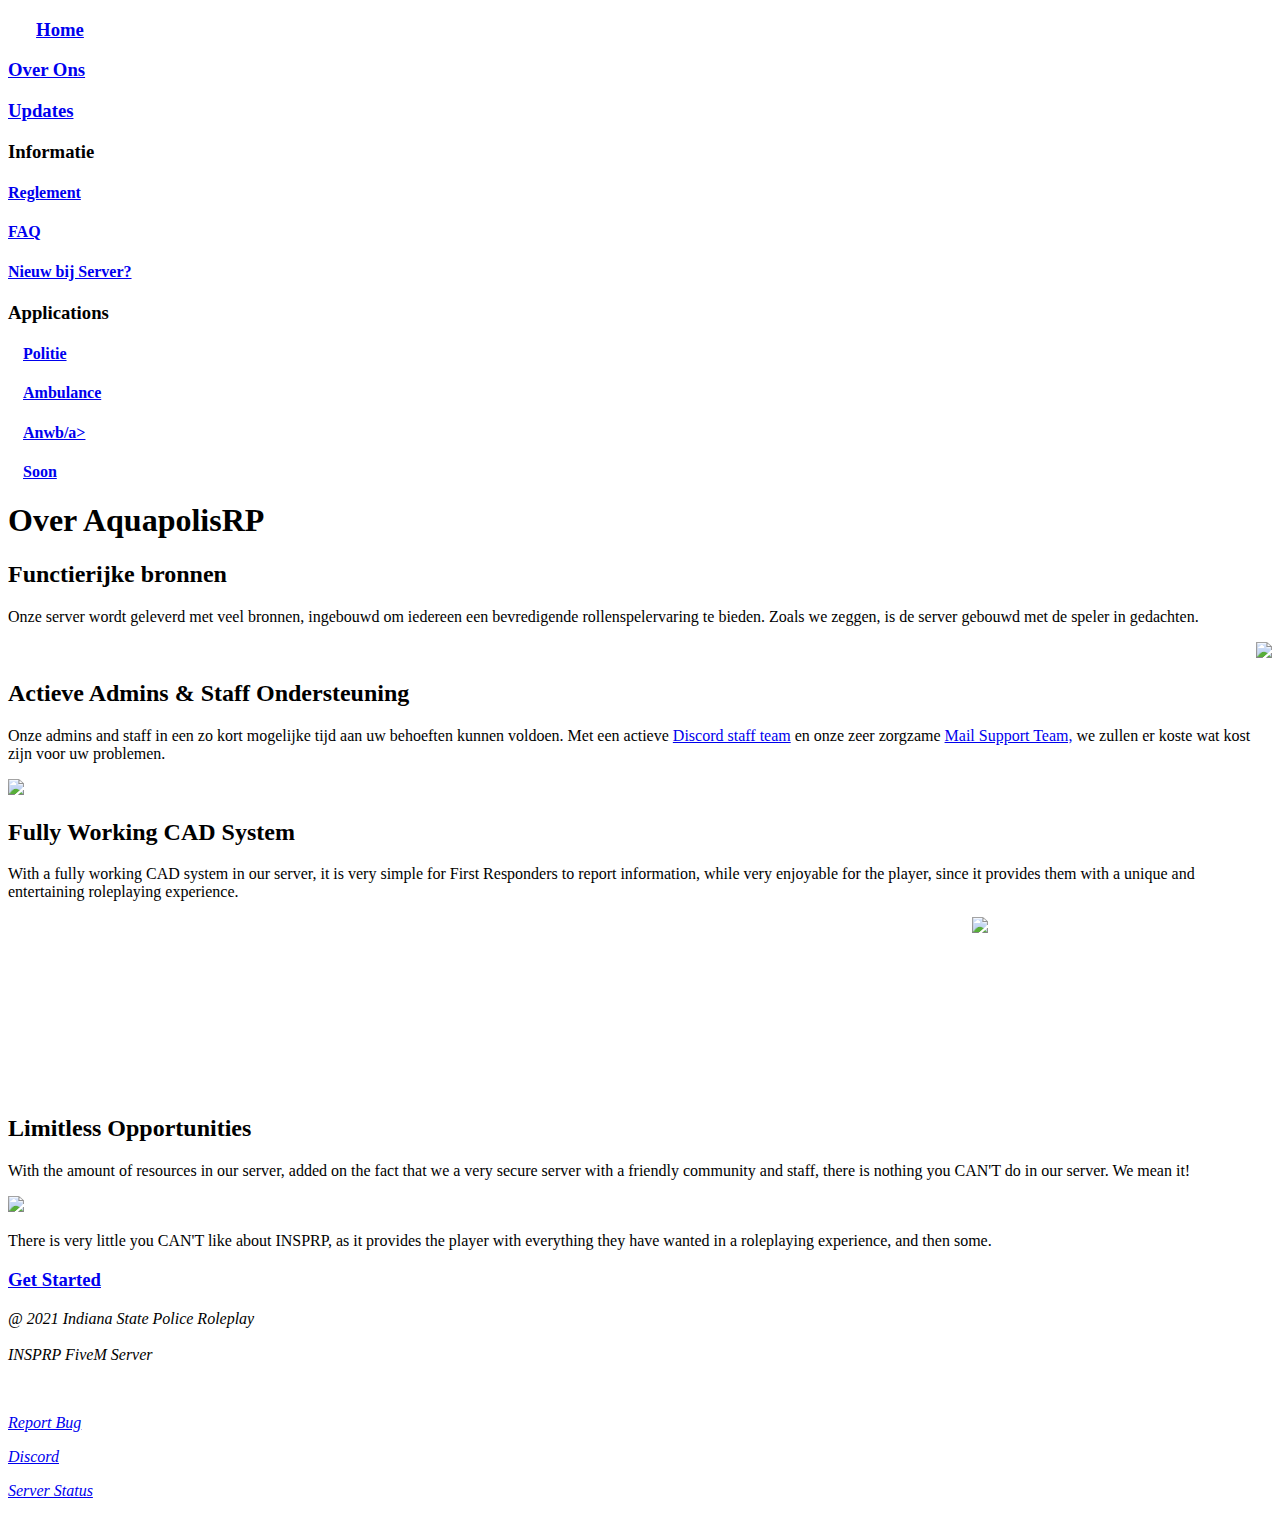
==== html/about-us.html @ 3eebf221 "Update about-us.html" ====
<!DOCTYPE html>
<html>
    <head>
        <link rel="stylesheet" href="../css/basics.css">
        <link rel="stylesheet" href="../css/about-us.css">
        <meta charset="UTF-8">
        <link rel="icon" type="image/png" href="../images/AquapolisRP_trans.png">
        <title>Over Ons - AquapolisRP</title>
    </head>

    <body>
        <!--Header-->
        <header>
            <h3 style="padding-left: 1.5em;"><a class="hover-anim" href="../index.html">Home</a></h3>
            <h3><a class="hover-anim" href="#">Over Ons</a></h3>
            <h3><a class="hover-anim" href="update.html">Updates</a></h3>

            <!-- Drop Down Menu Items -->
            <div class="dropdown">
                <h3>Informatie</h3>
                <div class="dropdown-anim dropdown-keyframe">
                    <h4><a class="hover-anim" href="information/rules.html">Reglement</a></h4>
                    <h4><a class="hover-anim" href="information/faq.html">FAQ</a></h4>
                    <h4><a class="hover-anim" href="information/new-player.html">Nieuw bij Server?</a></h4>
                </div>
            </div>
            <div class="dropdown">
                <h3 style="border-right: none;">Applications</h3>
                <div class="dropdown-anim dropdown-keyframe" style="padding-right: 15px; padding-left: 15px;">
                    <h4><a class="hover-anim" href="applications/police-app.html">Politie</a></h4>
                    <h4><a class="hover-anim" href="applications/fire-ems-app.html">Ambulance</a></h4>
                    <h4><a class="hover-anim" href="applications/dispatch-app.html">Anwb/a></h4>
                    <h4><a class="hover-anim" href="applications/ban-appeal.html">Soon</a></h4>
                </div>
            </div>
        </header>

        <h1 id="title"><b>Over AquapolisRP</b></h1>


        <!--*COPY AND PASTE SHIT*
        
        <div class="feature">
            <h2 class="feature-title"></h2>
            <p class="feature-text"></p>
            <img class="feature-img" src="">
        </div>
    
        -->

        <div class="feature">
            <h2 class="feature-title"><b>Functierijke bronnen</b></h2>
            <p class="feature-text">Onze server wordt geleverd met veel bronnen, ingebouwd om iedereen een bevredigende rollenspelervaring te bieden. Zoals we zeggen, is de server gebouwd met de speler in gedachten.</p>
        </div>
        <img class="feature-img" src="../images/slideshow/slide-1.png" style="float: right;">
        <br>
        <div class="feature2">
            <h2 class="feature-title"><b>Actieve Admins & Staff Ondersteuning</b></h2>
            <p class="feature-text">Onze admins and staff in een zo kort mogelijke tijd aan uw behoeften kunnen voldoen. Met een actieve <a href="https://discord.gg/qSsJupfgga" class="feature-link">
            Discord staff team</a> en onze zeer zorgzame <a href="mailto:indianastatepoliceroleplay@gmail.com" class="feature-link">Mail Support Team,</a> we zullen er koste wat kost zijn voor uw problemen.</p>
        </div>
        <img class="feature-img" src="../images/slideshow/slide-4.png">
        <br>
        <div class="feature">
            <h2 class="feature-title"><b>Fully Working CAD System</b></h2>
            <p class="feature-text">With a fully working CAD system in our server, it is very simple for First Responders to report information,
                 while very enjoyable for the player, since it provides them with a unique and entertaining roleplaying experience.</p>
        </div>
        <img class="feature-img" src="../images/insprp.png" style="width: 300px; float: right;">
        <br>
        <div class="feature2" style="margin-top: 180px;">
            <h2 class="feature-title">Limitless Opportunities</h2>
            <p class="feature-text">With the amount of resources in our server, added on the fact that we a 
                very secure server with a friendly community and staff, there is nothing you CAN'T do in our server. We mean it!</p>
        </div>
        <img class="feature-img" src="../images/slideshow/slide-5.png" style="height: 300px;">
        <br>
        <p class="ending-text">There is very little you CAN'T like about INSPRP, as it provides the player with everything they have wanted in a roleplaying experience, and then some.</p>
        <h3 class="get-started"><span><a class="hover-anim" href="information/new-player.html">Get Started</a></span></h3>
    </body>

    <!--Footer-->
    <footer>
        <i>
            <p style="margin-bottom: -16px;">@ 2021 Indiana State Police Roleplay</p>
            <br>
            <p>INSPRP FiveM Server</p>
            <br>
            <p><a href="report-bug.html">Report Bug</a></p>
            <p><a href="https://discord.com/invite/bQagr5x">Discord</a></p>
            <p><a style="border: none;" href="../status-index.html">Server Status</a></p>
        </i>
    </footer>
</html>
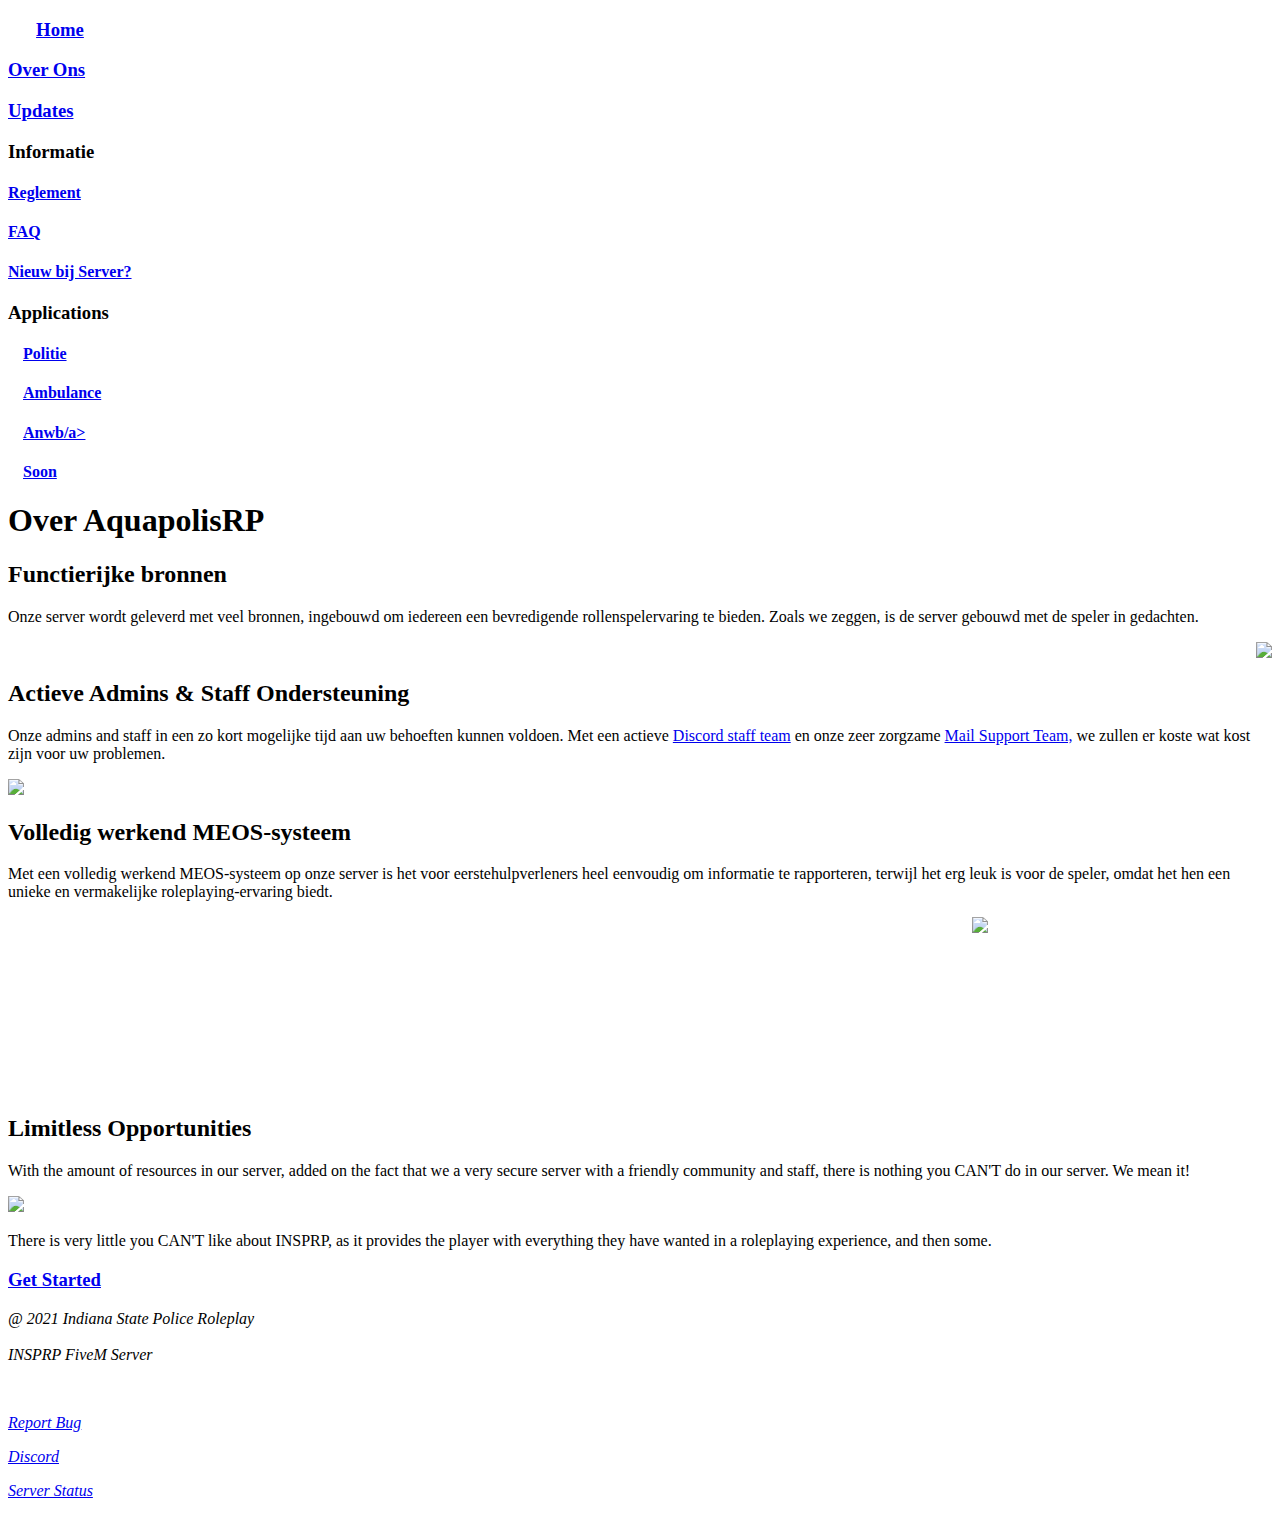
==== commit c810e8f0: "Update about-us.html" ====
--- a/html/about-us.html
+++ b/html/about-us.html
@@ -62,11 +62,11 @@
         <img class="feature-img" src="../images/slideshow/slide-4.png">
         <br>
         <div class="feature">
-            <h2 class="feature-title"><b>Fully Working CAD System</b></h2>
-            <p class="feature-text">With a fully working CAD system in our server, it is very simple for First Responders to report information,
-                 while very enjoyable for the player, since it provides them with a unique and entertaining roleplaying experience.</p>
+            <h2 class="feature-title"><b>Volledig werkend MEOS-systeem</b></h2>
+            <p class="feature-text">Met een volledig werkend MEOS-systeem op onze server is het voor eerstehulpverleners heel eenvoudig om informatie te rapporteren,
+                 terwijl het erg leuk is voor de speler, omdat het hen een unieke en vermakelijke roleplaying-ervaring biedt.</p>
         </div>
-        <img class="feature-img" src="../images/insprp.png" style="width: 300px; float: right;">
+        <img class="feature-img" src="../images/AquapolisRP_trans.png" style="width: 300px; float: right;">
         <br>
         <div class="feature2" style="margin-top: 180px;">
             <h2 class="feature-title">Limitless Opportunities</h2>
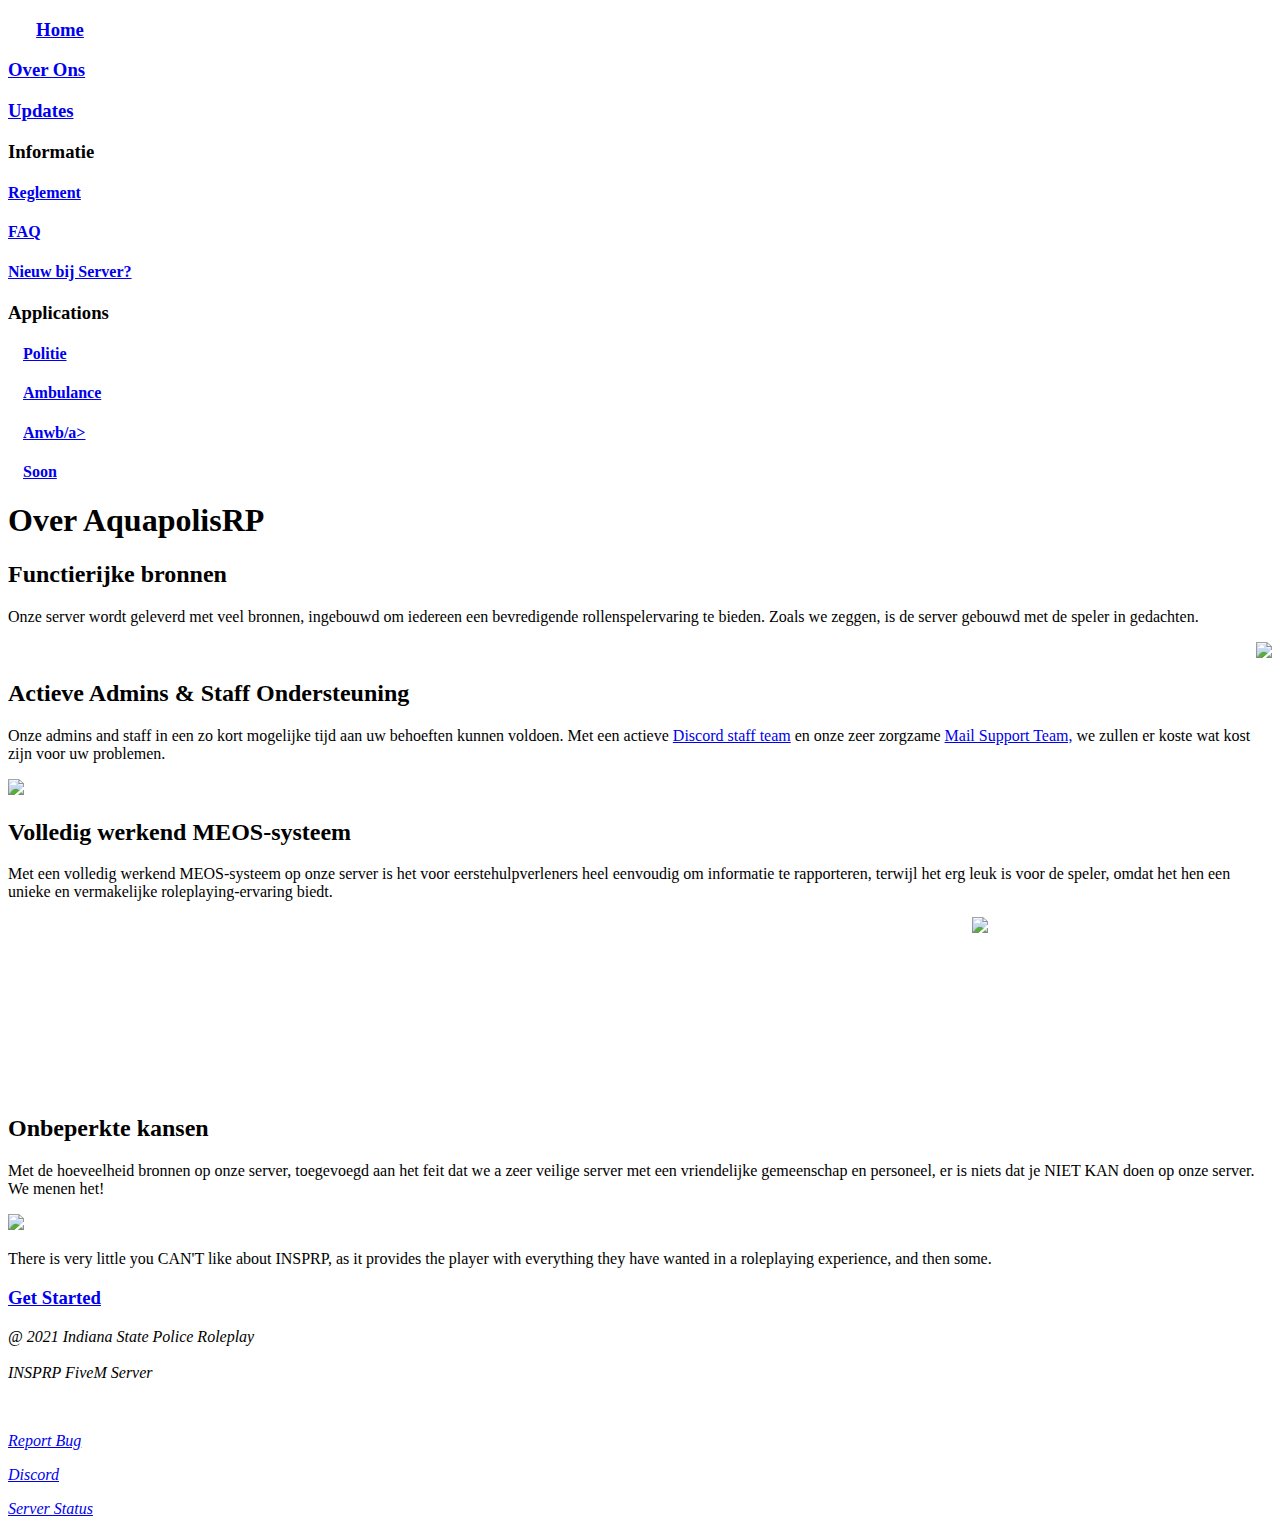
==== commit e35d160e: "Update about-us.html" ====
--- a/html/about-us.html
+++ b/html/about-us.html
@@ -69,9 +69,9 @@
         <img class="feature-img" src="../images/AquapolisRP_trans.png" style="width: 300px; float: right;">
         <br>
         <div class="feature2" style="margin-top: 180px;">
-            <h2 class="feature-title">Limitless Opportunities</h2>
-            <p class="feature-text">With the amount of resources in our server, added on the fact that we a 
-                very secure server with a friendly community and staff, there is nothing you CAN'T do in our server. We mean it!</p>
+            <h2 class="feature-title">Onbeperkte kansen</h2>
+            <p class="feature-text">Met de hoeveelheid bronnen op onze server, toegevoegd aan het feit dat we a
+                zeer veilige server met een vriendelijke gemeenschap en personeel, er is niets dat je NIET KAN doen op onze server. We menen het!</p>
         </div>
         <img class="feature-img" src="../images/slideshow/slide-5.png" style="height: 300px;">
         <br>
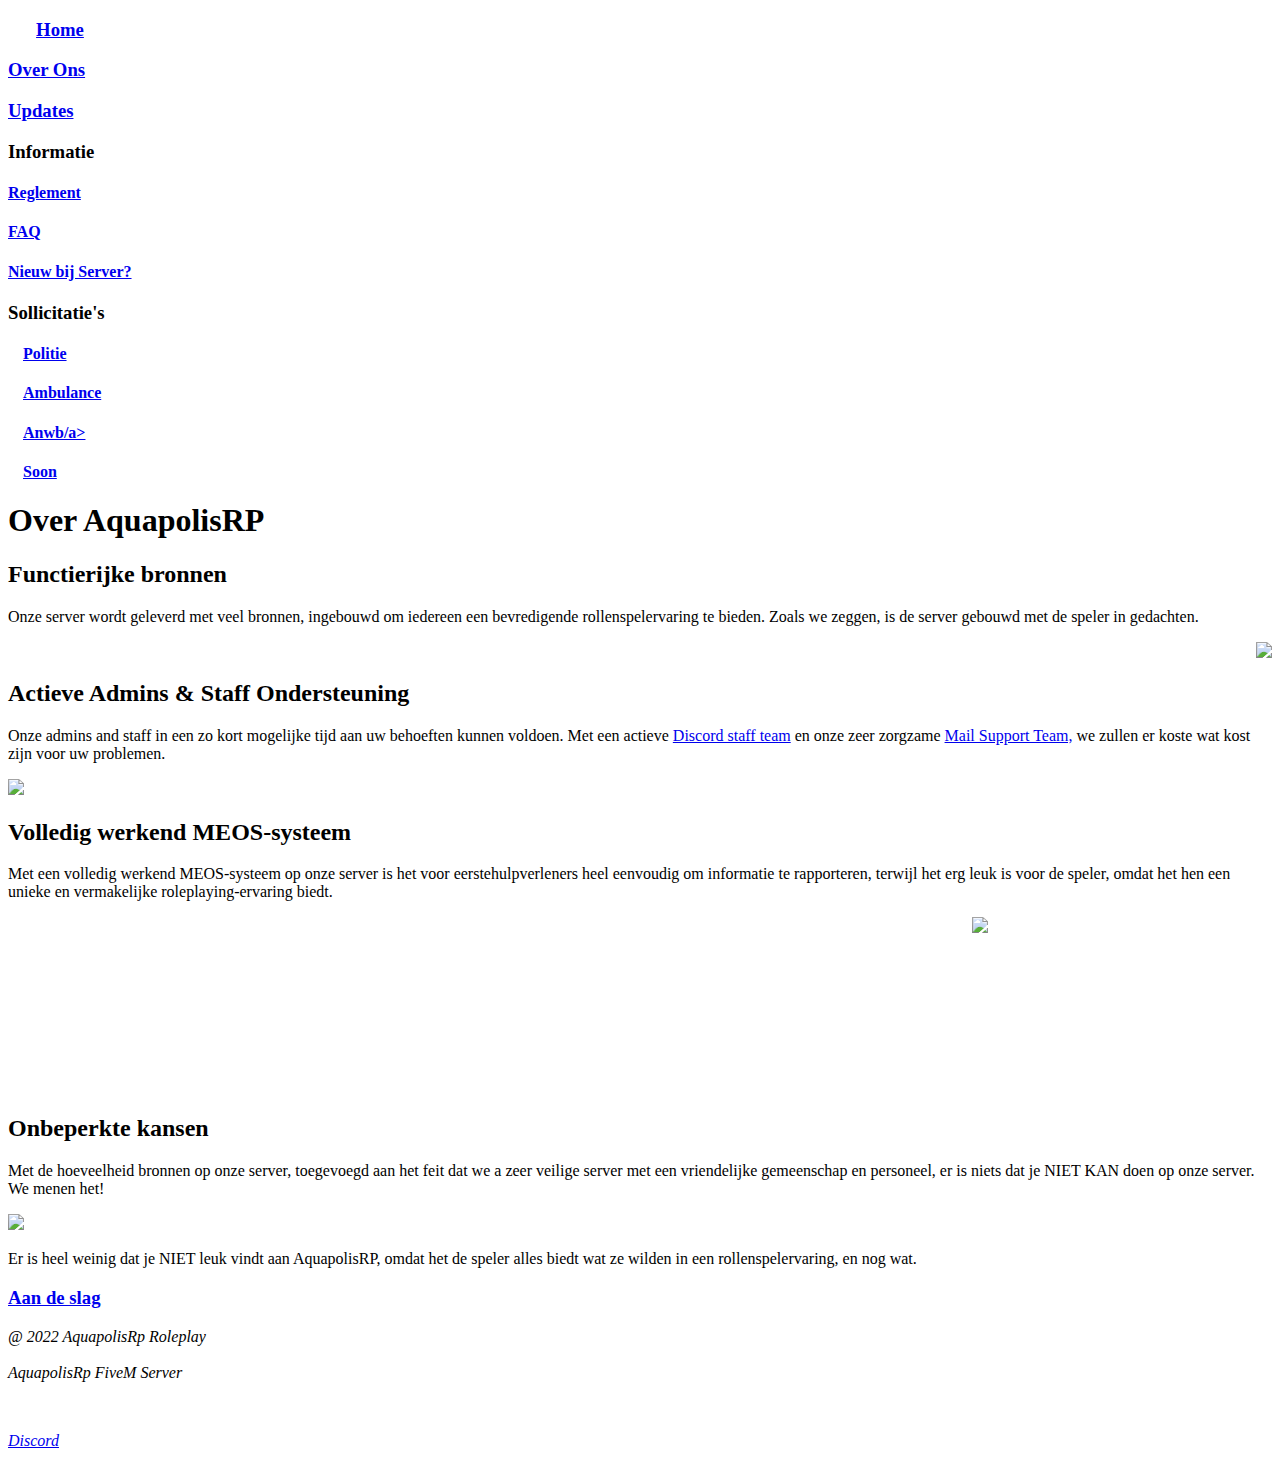
==== commit 82bd83cd: "Update about-us.html" ====
--- a/html/about-us.html
+++ b/html/about-us.html
@@ -25,7 +25,7 @@
                 </div>
             </div>
             <div class="dropdown">
-                <h3 style="border-right: none;">Applications</h3>
+                <h3 style="border-right: none;">Sollicitatie's</h3>
                 <div class="dropdown-anim dropdown-keyframe" style="padding-right: 15px; padding-left: 15px;">
                     <h4><a class="hover-anim" href="applications/police-app.html">Politie</a></h4>
                     <h4><a class="hover-anim" href="applications/fire-ems-app.html">Ambulance</a></h4>
@@ -75,20 +75,20 @@
         </div>
         <img class="feature-img" src="../images/slideshow/slide-5.png" style="height: 300px;">
         <br>
-        <p class="ending-text">There is very little you CAN'T like about INSPRP, as it provides the player with everything they have wanted in a roleplaying experience, and then some.</p>
-        <h3 class="get-started"><span><a class="hover-anim" href="information/new-player.html">Get Started</a></span></h3>
+        <p class="ending-text">Er is heel weinig dat je NIET leuk vindt aan AquapolisRP, omdat het de speler alles biedt wat ze wilden in een rollenspelervaring, en nog wat.</p>
+        <h3 class="get-started"><span><a class="hover-anim" href="information/new-player.html">Aan de slag</a></span></h3>
     </body>
 
     <!--Footer-->
     <footer>
         <i>
-            <p style="margin-bottom: -16px;">@ 2021 Indiana State Police Roleplay</p>
+            <p style="margin-bottom: -16px;">@ 2022 AquapolisRp Roleplay</p>
             <br>
-            <p>INSPRP FiveM Server</p>
+            <p>AquapolisRp FiveM Server</p>
             <br>
-            <p><a href="report-bug.html">Report Bug</a></p>
-            <p><a href="https://discord.com/invite/bQagr5x">Discord</a></p>
-            <p><a style="border: none;" href="../status-index.html">Server Status</a></p>
+            
+            <p><a href="https://discord.gg/qSsJupfgga">Discord</a></p>
+            
         </i>
     </footer>
 </html>
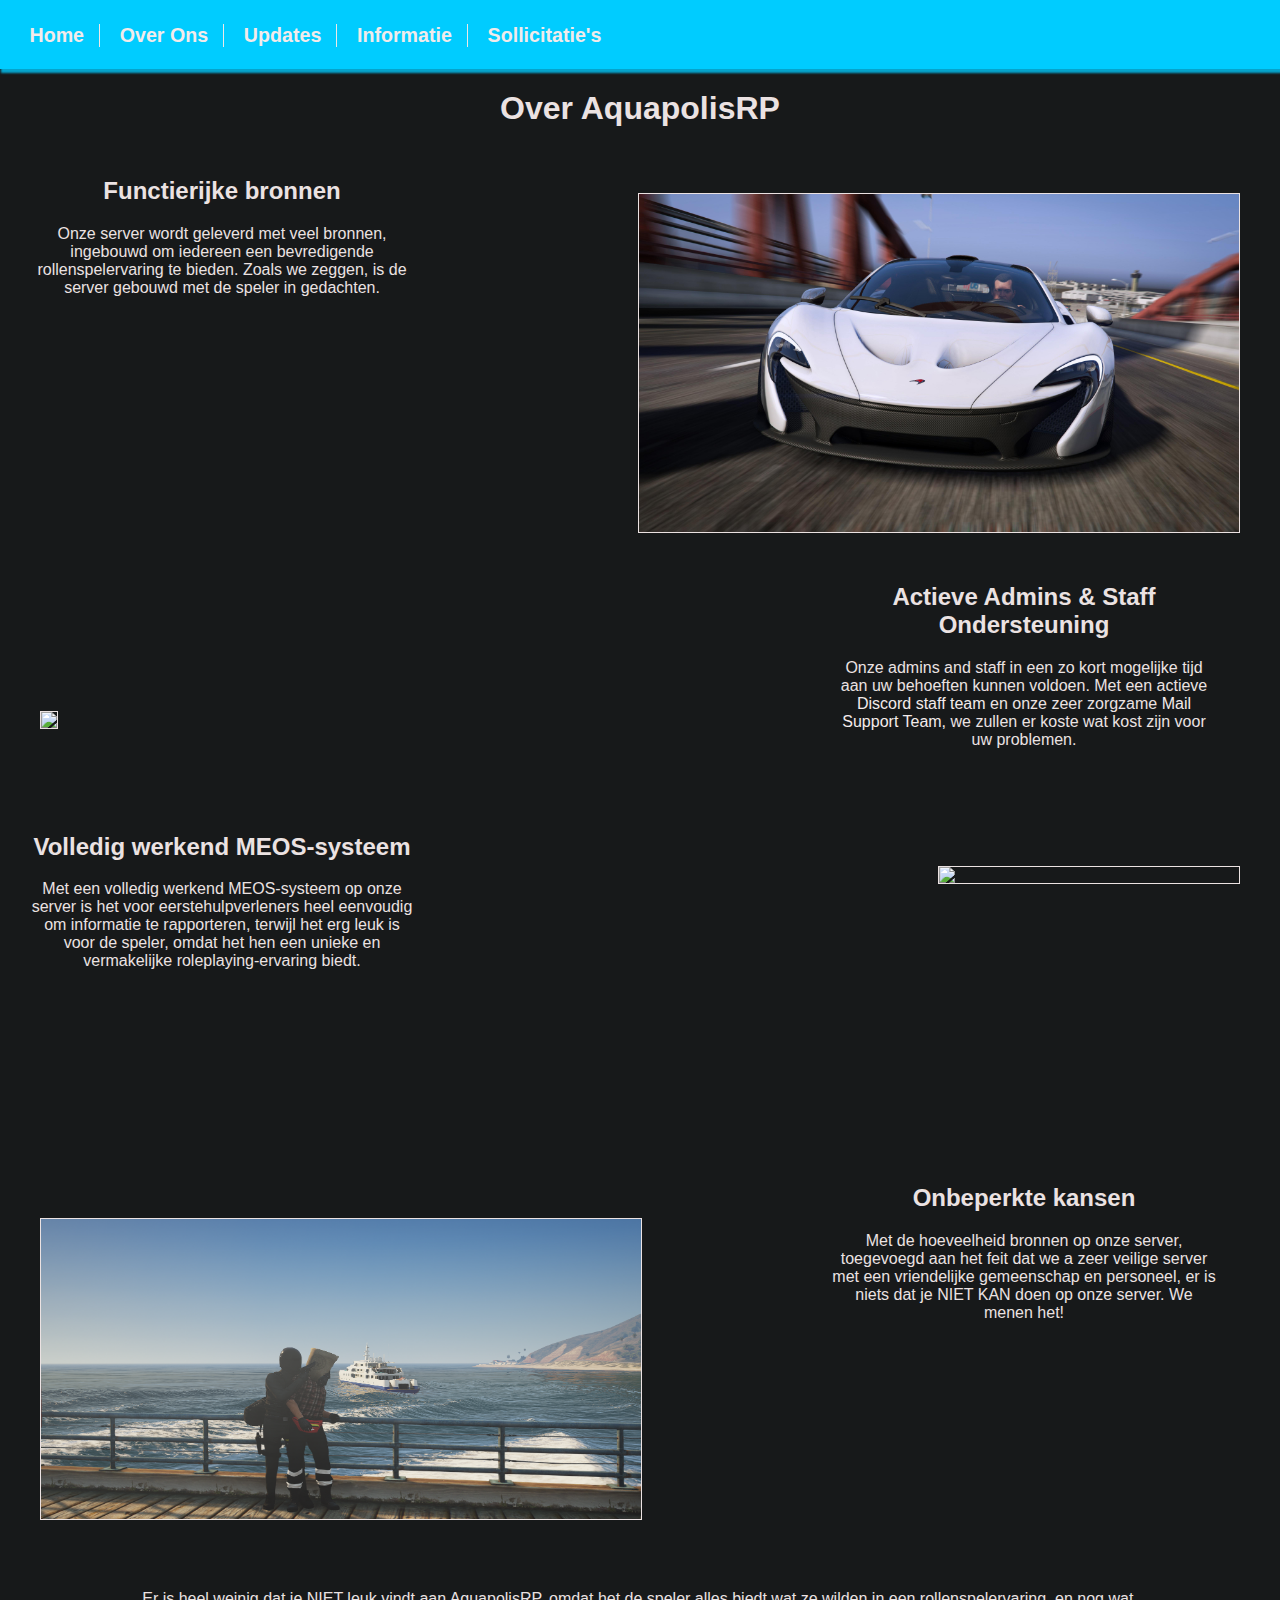
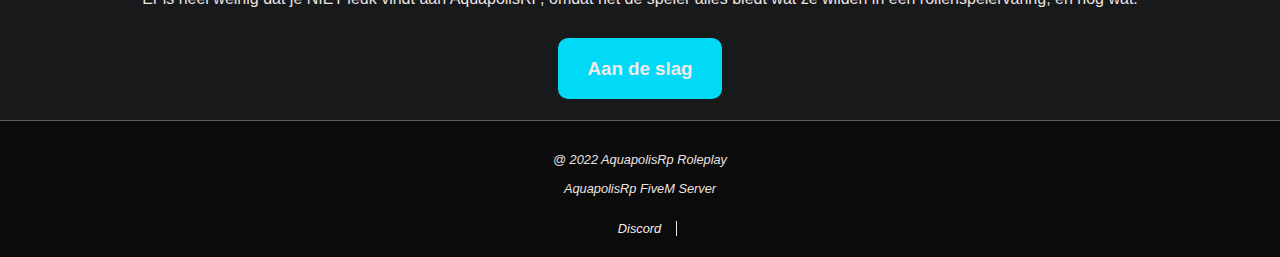
==== commit 2dc15c22: "r" ====
--- a/html/about-us.html
+++ b/html/about-us.html
@@ -52,14 +52,14 @@
             <h2 class="feature-title"><b>Functierijke bronnen</b></h2>
             <p class="feature-text">Onze server wordt geleverd met veel bronnen, ingebouwd om iedereen een bevredigende rollenspelervaring te bieden. Zoals we zeggen, is de server gebouwd met de speler in gedachten.</p>
         </div>
-        <img class="feature-img" src="../images/slideshow/slide-1.png" style="float: right;">
+        <img class="feature-img" src="../images/slideshow/player1.jpg" style="float: right;">
         <br>
         <div class="feature2">
             <h2 class="feature-title"><b>Actieve Admins & Staff Ondersteuning</b></h2>
             <p class="feature-text">Onze admins and staff in een zo kort mogelijke tijd aan uw behoeften kunnen voldoen. Met een actieve <a href="https://discord.gg/qSsJupfgga" class="feature-link">
             Discord staff team</a> en onze zeer zorgzame <a href="mailto:indianastatepoliceroleplay@gmail.com" class="feature-link">Mail Support Team,</a> we zullen er koste wat kost zijn voor uw problemen.</p>
         </div>
-        <img class="feature-img" src="../images/slideshow/slide-4.png">
+        <img class="feature-img" src="../images/slideshow/player2.jpg">
         <br>
         <div class="feature">
             <h2 class="feature-title"><b>Volledig werkend MEOS-systeem</b></h2>
@@ -73,7 +73,7 @@
             <p class="feature-text">Met de hoeveelheid bronnen op onze server, toegevoegd aan het feit dat we a
                 zeer veilige server met een vriendelijke gemeenschap en personeel, er is niets dat je NIET KAN doen op onze server. We menen het!</p>
         </div>
-        <img class="feature-img" src="../images/slideshow/slide-5.png" style="height: 300px;">
+        <img class="feature-img" src="../images/slideshow/player3.jpg" style="height: 300px;">
         <br>
         <p class="ending-text">Er is heel weinig dat je NIET leuk vindt aan AquapolisRP, omdat het de speler alles biedt wat ze wilden in een rollenspelervaring, en nog wat.</p>
         <h3 class="get-started"><span><a class="hover-anim" href="information/new-player.html">Aan de slag</a></span></h3>
--- a/css/basics.css
+++ b/css/basics.css
@@ -0,0 +1,137 @@
+/*Starting HTML shit*/
+html, body {
+    padding: 0;
+    margin: 0;
+    background-color: rgb(23, 25, 26);
+    overflow-x: hidden;
+}
+
+/*Sets font*/
+* {
+    font-family: Montserrat, Arial;
+}
+
+/*Header*/
+header {
+    width: 100%;
+    box-shadow: 3px 2px 2px 2px rgba(0, 204, 255, 0.781);
+    background-color: rgb(0, 204, 255);
+    z-index: 99;
+    position: relative;
+    font-size: 1.05rem;
+    height: 4.3rem;
+}
+header h3 {
+    display: inline-block;
+    padding-left: 15px;
+    padding-right: 15px;
+    border-right: solid 1px rgb(236, 232, 232);
+    margin-top: 24px;
+    color:rgb(241, 235, 235);
+}
+
+/*Anchor Animations*/
+a.hover-anim {
+    position: relative;
+}
+a.hover-anim::before {
+    content: "";
+    position: absolute;
+    width: 100%;
+    height: 2px;
+    bottom: 0;
+    left: 0;
+    background-color: rgb(0, 190, 248);
+    visibility: hidden;
+    transform: scaleX(0);
+    transition: all 0.3s ease-in-out;
+}
+a.hover-anim:hover::before {
+    visibility: visible;
+    transform: scaleX(1);
+}
+
+/*Sets anchor properties*/
+a {
+    text-decoration: none;
+    color:rgb(243, 235, 235);
+}
+
+/*Dropdown & Dropdown Animations*/
+.dropdown {
+    position: relative;
+    display: inline-block;
+}
+.dropdown-keyframe {
+    animation: downAnim 0.6s ease-in-out forwards;
+    transform-origin: top center;
+}
+.dropdown-anim {
+    background-color:rgb(0, 217, 255);
+    box-shadow: 3px 3px 3px 1px black;
+    display: none;
+    position: absolute;
+    padding: 5px 10px 5px 10px;
+    top: 100%;
+    width: 7.5em;
+    left: 0;
+}
+
+/*Dropdown animation block*/
+.dropdown-anim a {
+    display: block;
+    text-align: center;
+    border-bottom:rgb(235, 226, 226) solid 1px;
+    padding-bottom: 7px;
+}
+.dropdown:hover .dropdown-anim {
+    display: block;
+}
+
+/*Dropdown animation*/
+@keyframes downAnim {
+    0% {
+        transform: scaleY(0);
+    }
+    100% {
+        transform: scaleY(1);
+    }
+}
+
+/*Footer*/
+footer {
+    background-color: rgb(12, 11, 11);
+    text-align: center;
+    color:rgb(235, 226, 226);
+    padding-top: 1.12rem;
+    padding-bottom: 0.5rem;
+    border-top: solid 1px rgb(95, 93, 93);
+}
+footer a {
+    padding-right: 15px;
+    border-right: solid rgb(235, 226, 226) 1px;
+    padding-left: 15px;
+}
+footer p {
+    display: inline-block;
+    font-size: 0.8em;
+}
+footer a:hover {
+    text-decoration: underline;
+}
+
+@media (max-width: 700px) {
+    header h3 {
+        font-size: 0.65rem;
+        margin-top: 30px;
+    }
+    .dropdown-anim {
+        width: 4rem;
+        font-size: 0.8rem;
+    }
+}
+
+.google-form {
+    margin-top: 20px;
+    margin-bottom: 20px;
+}--- a/css/about-us.css
+++ b/css/about-us.css
@@ -0,0 +1,44 @@
+/*
+<div class="feature">
+    <h2 class="feature-title"></h2>
+    <p class="feature-text"></p>
+    <img class="feature-img" src="">
+</div>
+*/
+.feature {
+    margin-left: 30px;
+}
+.feature, .feature2 {
+    width: 30%;
+    margin-top: 50px;
+}
+.feature-title, .feature-text, #title, .ending-text, .get-started {
+    text-align: center;
+    color: rgb(235, 226, 226);
+}
+.feature2 {
+    margin-right: 30px;
+    margin-left: 65%;
+}
+.feature-img {
+    border: 1px solid rgb(235, 226, 226);
+    width: 600px;
+    margin-bottom: 50px;
+    margin-right: 40px;
+    margin-left: 40px;
+    margin-top: -120px;
+}
+
+.get-started {
+    margin-top: 50px;
+    margin-bottom: 40px;
+}
+
+.get-started span {
+    background-color: rgb(0, 218, 247);
+    border-radius: 10px;
+    padding-top: 20px;
+    padding-bottom: 20px;
+    padding-left: 30px;
+    padding-right: 30px;
+}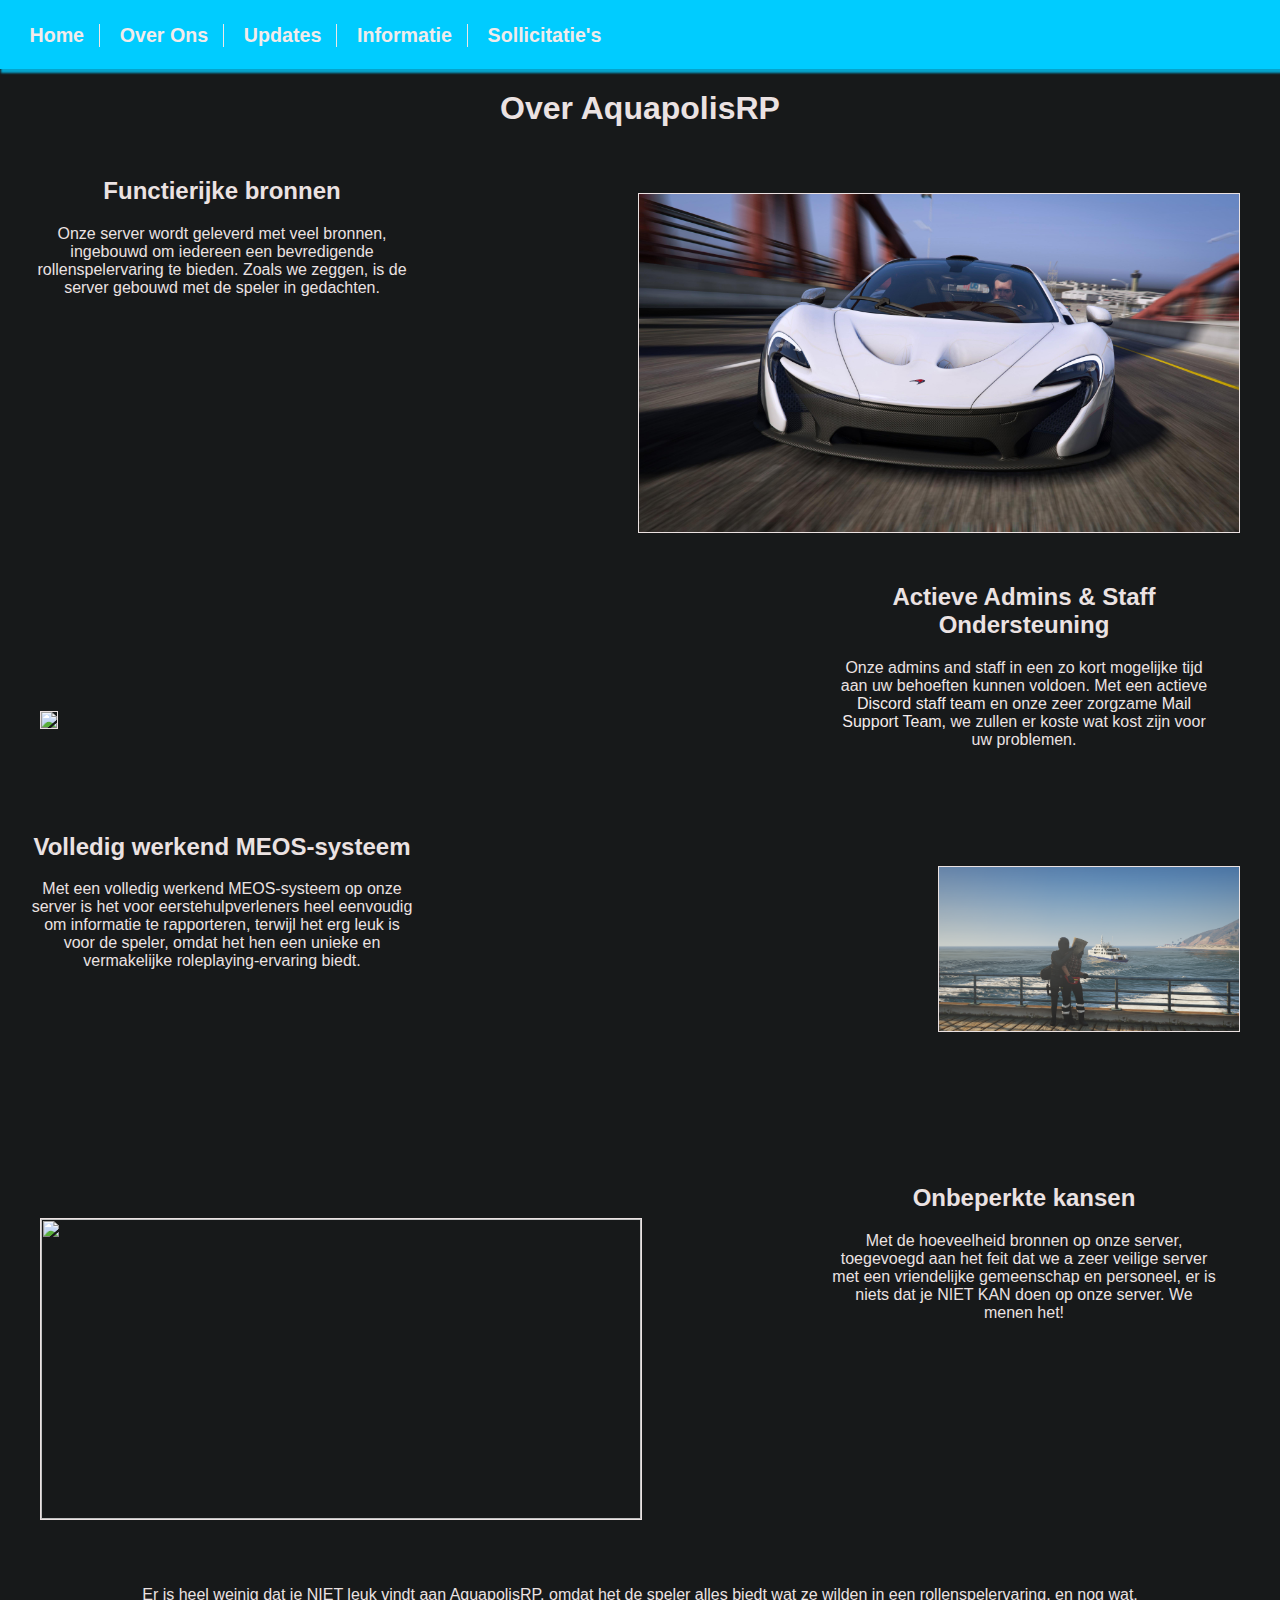
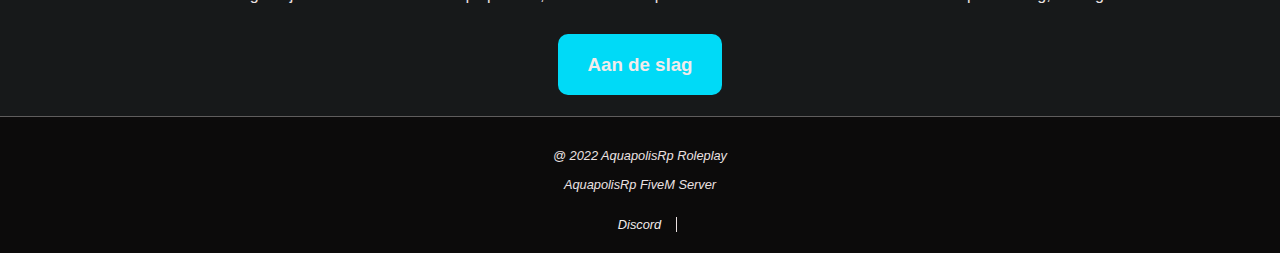
==== commit dcf94f62: "Update about-us.html" ====
--- a/html/about-us.html
+++ b/html/about-us.html
@@ -66,14 +66,14 @@
             <p class="feature-text">Met een volledig werkend MEOS-systeem op onze server is het voor eerstehulpverleners heel eenvoudig om informatie te rapporteren,
                  terwijl het erg leuk is voor de speler, omdat het hen een unieke en vermakelijke roleplaying-ervaring biedt.</p>
         </div>
-        <img class="feature-img" src="../images/AquapolisRP_trans.png" style="width: 300px; float: right;">
+        <img class="feature-img" src="../images/slideshow/player3.jpg" style="width: 300px; float: right;">
         <br>
         <div class="feature2" style="margin-top: 180px;">
             <h2 class="feature-title">Onbeperkte kansen</h2>
             <p class="feature-text">Met de hoeveelheid bronnen op onze server, toegevoegd aan het feit dat we a
                 zeer veilige server met een vriendelijke gemeenschap en personeel, er is niets dat je NIET KAN doen op onze server. We menen het!</p>
         </div>
-        <img class="feature-img" src="../images/slideshow/player3.jpg" style="height: 300px;">
+        <img class="feature-img" src="../images/slideshow/politie1.png" style="height: 300px;">
         <br>
         <p class="ending-text">Er is heel weinig dat je NIET leuk vindt aan AquapolisRP, omdat het de speler alles biedt wat ze wilden in een rollenspelervaring, en nog wat.</p>
         <h3 class="get-started"><span><a class="hover-anim" href="information/new-player.html">Aan de slag</a></span></h3>
